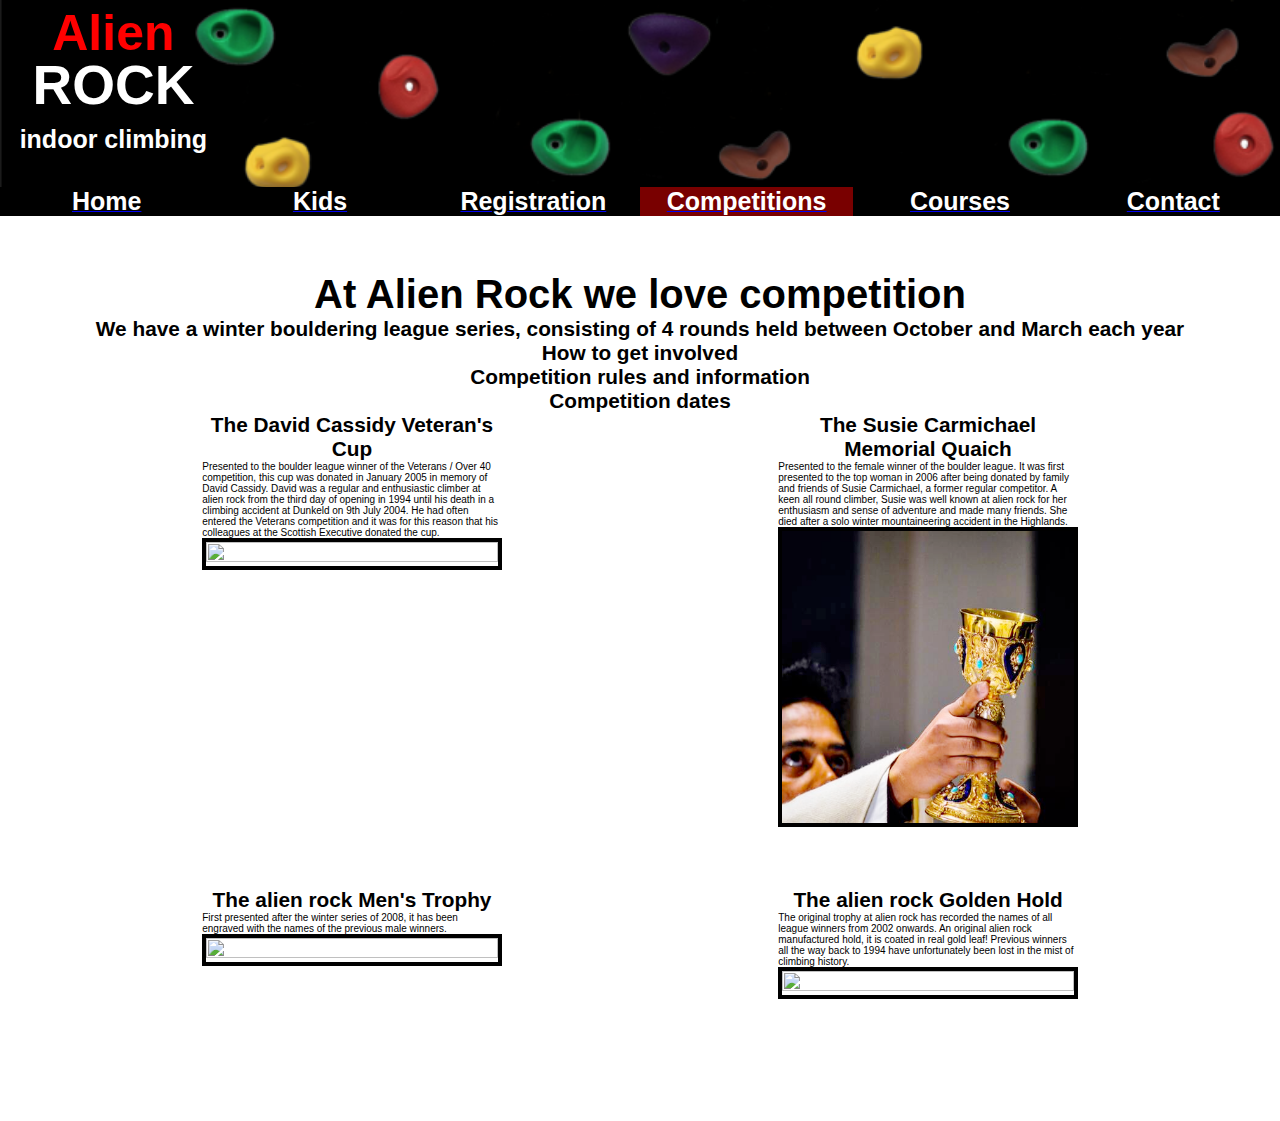
==== comps.html @ ac3c8593 "Added images and hover function to comps" ====
<!DOCTYPE html>
<html>
	<head>
		<title>Alien Rock</title>
		<link rel="stylesheet" type="text/css" href="mainCss.css">
	</head>

    <script src="comps.js"></script>

    <header>
        <div class="main_logo">
            <p class="logo">
               <span class ="bold_red">Alien<br> </span>
               <span class ="bold">ROCK<br> </span>
               <span class ="light">indoor climbing</span>
           </p>
       </div>
       
       <nav>
           <ul>
               <li><a href = "index.html"><span class="light">Home</a></span></li>
               <li><a href = "u18.html"><span class="light">Kids</a></span></li>
               <li><a href = "registration.html"><span class="light">Registration</a></span></li>
               <li><a href = "comps.html"  class = "active"><span class="light">Competitions</a></span></li>
               <li><a href = "Courses.html"><span  class ="light">Courses</a></span></li>
               <li><a href = "contact.html"><span  class ="light">Contact</a></span></li>
           </ul>
       </nav>
    </header>

	<body>
        <div class="compsMainBody">

            <p class = "title">At Alien Rock we love competition</p>

            <p class="subtitle">We have a winter bouldering league series, consisting 
            of 4 rounds held between October and March each year</p>
            

            <p class="subtitle">How to get involved</p>

            <div id="rulesNinfo">
                <p class="subtitle">Competition rules and information</p>
            </div>

            <p class="subtitle">Competition dates</p>
            

            <div class="trophies">
                <div id="davCasCup"; class="trophy";>
                    <p class="subtitle">The David Cassidy Veteran's Cup</p>
                    <p class="mainText">Presented to the boulder league winner of the Veterans / Over 40 
                        competition, this cup was donated in January 2005 in memory 
                        of David Cassidy. David was a regular and enthusiastic climber 
                        at alien rock from the third day of opening in 1994 until his
                        death in a climbing accident at Dunkeld on 9th July 2004. 
                        He had often entered the Veterans competition and it was for this reason 
                        that his colleagues at the Scottish Executive donated the cup.</p>
                    <img class = "trophyImg" src="images/trophy1.png" id ="trophImg1" >
                </div>
                <div id="susCarQuaich"; class="trophy";>
                    <p class="subtitle">The Susie Carmichael Memorial Quaich</p>
                    <p class="mainText">Presented to the female winner of the boulder league. 
                        It was first presented to the top woman in 2006 after being donated by family and friends of Susie Carmichael, a former 
                        regular competitor. A keen all round climber, Susie was well known at alien 
                        rock for her enthusiasm and sense of adventure and made many friends. 
                        She died after a solo winter mountaineering accident in the Highlands.</p>
                    <img class = "trophyImg" src="images/trophy2.png" id ="trophImg2">
                </div>
                <div id="menTrophy"; class="trophy";>
                    <p class="subtitle">The alien rock Men's Trophy</p>
                    <p class="mainText">First presented after the winter series of 2008, it has been 
                        engraved with the names of the previous male winners.</p>
                    <img class = "trophyImg" src="images/trophy3.png" id ="trophImg3">
                </div>
                <div id="goldHoldTrophy"; class="trophy";>
                    <p class="subtitle">The alien rock Golden Hold</p>  
                    <p class="mainText">The original trophy at alien rock 
                        has recorded the names of all league winners from 2002 onwards. 
                        An original alien rock manufactured hold, it is coated in real gold leaf! 
                        Previous winners all the way back to 1994 have unfortunately 
                        been lost in the mist of climbing history.</p>  
                    <img class = "trophyImg" src="images/trophy4.png" id ="trophImg4">
                </div>
            </div>
        </div>
	</body>


</html
---- mainCss.css ----
/*Marks additions! :)*/

*{
    box-sizing: border-box;
    margin: 0;
    padding: 0;
    font-family: 'Inter', sans-serif;
}

header{
    display: flex;
    flex-direction: column;
    height: 208px;
    background: url(images/alienbg.png) no-repeat;
    background-size: cover;
    clear: both;
}

.logo{
    text-align: center;
    font-weight: 900;
    line-height: 40px;
    white-space: nowrap;
  }

  .bold_red{
    color:#FF0000;
    font-size: 50px;
}

.bold{
    color:#ffffff;
    font-size: 55px;
}

.light{
    color:#ffffff;
    font-size: 25px;
}

.main_logo{ 
    margin-top: 1%;
    margin-left: 3%;
    flex-direction: column;
    height: 100%;
    width: 150px;   
    display: flex;
    justify-content: center;
    align-items: center;
}

li{
    margin: 0 20px;
}

header ul{
    display: flex;
    justify-content: center;    
}

nav{
    margin-top: 24px;
    background-color: black;
    justify-content: space-around;
    align-content: space-between;
    flex-direction: row;
}

nav li{
    display: inline;
    float: left;
    width: 20%;
    margin:0;
    font-weight: 900;
}

nav li a{
    text-align: center;
    display: block;
}

.active{
    text-align: center;
    display: block;
    background-color: #790000;
}


/* footer*/
.title{
    text-align: center;
    font-size: 40px;
    font-weight: bold;
}

/* U18*/

.U18{
    color: rgb(0, 0, 0);
    text-align: center;
    font-size: 20px;
}








/* Age stuff*/



.dataChooser{
    display: flex;
}

#ageMenu, #typeMenu{
    flex: 1;
}



#ageMenu ul{
    margin: 0;
    padding: 0;
    width: 100%;
    padding-left: 0%;
    
}




#ageList li{
    list-style-position: inside;
    text-align: center;
    background-color: rgb(118, 87, 66);
    padding: 2%;
    width: 200px;
    display: none;
    border-radius: 5px;
    background-color: rgb(255, 255, 255);
    border: 3px solid rgb(177, 0, 0)
}

#ageList li:hover{
    background-color: rgb(0, 0, 0);
    color: rgb(255, 255, 255);;
}


#ageSelect{
    width: 200px;
    padding: 10px 0px 10px 0px;
    font-size: 20px;
    display: inline-block;
    border-radius: 5px;
    background-color: rgb(180, 62, 62);
    border: 3px solid rgb(0, 0, 0);
}

#ageSelect:hover{
    background-color: rgb(91, 150, 154);
}



.kidReviews .actualImage{
    float: left;
    width: 30%;
    margin: 0px 1.6% 0px 1.6%;
    display: block;
    border: 4px solid rgb(0, 0, 0);
}





/* activity stuff*/


#activityMenu{
    margin-left: 33%;
}

#activityMenu ul{
    margin: 0;
    padding: 0;
    width: 16%;
    padding-left: 5%;
}


#alienBlockSelect{
    border-top-left-radius: 15px;
    border-top-right-radius: 15px;
}

#kidsClubSelect{
    border-bottom-right-radius: 15px;
    border-bottom-left-radius: 15px;
}

#typeList li{
    list-style-position: inside;
    text-align: center;
    background-color: rgb(118, 87, 66);
    padding: 2%;
    width: 200px;
    display: none;
    border-radius: 5px;
    background-color: rgb(255, 255, 255);
    border: 3px solid rgb(177, 0, 0)
}

#typeList li:hover{
    background-color: rgb(0, 0, 0);
    color: rgb(255, 255, 255);;
}


#typeSelect{
    padding: 10px 0px 10px 0px;
    width: 200px;
    display: inline-block;
    text-decoration: none;
    border-radius: 5px;
    background-color: rgb(180, 62, 62);
    border: 3px solid rgb(0, 0, 0)
}

#typeSelect:hover{
    background-color: rgb(91, 150, 154);
}



/*outputs*/


.dataChooser{
    display: flex;
    position: relative;
}


.outputHeading{

    font-size: 20px;
    font-weight: bold;
    color: #790000;
}

#outputDetailsTitle{
    font-size: 20px;
    font-weight: bold;
}


.outputHeading, #outputGeneral, #outputDetails, #outputBooking, #outputBookingDetails, #outputDetailsTitle{
    display: none;
}


/*comps*/

.trophies{
    display: flex;
    flex-direction: row;
    flex-wrap: wrap;
    justify-content: space-around;
}

.mainText{
    font-size:x-small;
}

.trophy{
    width: 50%;
    height: 25%;
    padding-left: 12%;
    padding-right: 12%;
    margin-bottom: 5%;
}

.trophyImg{
    width: 100%;
    height: 50%;
}


.subtitle{
    font-size: 130%;
    font-weight: bold;
    text-align: center;
}

.compsMainBody{
    margin: 5%;
}
#trophImg1, #trophImg2, #trophImg3, #trophImg4{
    border: 4px solid rgb(0, 0, 0);
}


/*registration*/


.alienRockRegister{
    font-size: 20px;
    padding-left: 40px;
    /*border:20px Double red;*/
    text-align: center;

}

.alienRockRegister ul li{
    list-style-type: none;
}

    
.application-img{
    overflow: hidden;
    display: inline-block;
    float: center;
    
}
    
.img-1, .img-2{
    display: inline-block;
    float: left;
    width: 50%;
}


 
.privacyDetails{
    text-align: center;
    margin-top: 500px;
    font-size: 111%;
    padding: 0% 10% 0% 10%;
}

#actualImg1, #actualImg2, .resisterImg{
    border: 4px solid rgb(0, 0, 0);
}


/*contact*/
.mapImage{
    display: block;
    margin-left: auto;
    margin-right: auto;
}

.contactTitle{
    font-size: 40px;
    font-weight: bold;
}



.leftHandContact{
    float: left;
    width: 50%;
    text-align: center;
}

.rightHandContact{
    float: left;
    width: 50%;
    text-align: center;
}


.contactDetails{
    font-size: 20px;
    background: linear-gradient(
        to right,
        rgb(152, 192, 249) 0%,
        rgb(152, 192, 249) 50%,
        rgb(255, 255, 255) 50%,
        rgb(255, 255, 255) 100%
    );
}




/*home*/

.homeSubText{
    flex: 1;
    padding-left: 10%;
    padding-right: 10%;
}


.homeBody{
    font-size: 120%;
    display: flex;
    text-align: center;
    padding-bottom: 2%;
    padding-top: 2%;
}

.actualImage{
    float: left;
    width: 30%;
    margin: 0px 1.6% 0px 1.6%;
    display: block;
    border: 4px solid #000000;
    background: #000000;



}

.imageSection{
    display: block;
}

.caption{
    text-align: center;
    padding: 0px 40px 0px 40px;
    background-color: black;
    color: #ffffff;
    font-weight: 900;
    font-size: 25px;
    height: 200px;
}



.caption .boldRed{
    font-weight: 900;
    color:#FF0000;
    font-size: 40px;
}

.caption .bold{
    font-weight: 900;
    color:#ffffff;
    font-size: 40px;
}

.actualImage a{
    display: block;
    height: 100%;
}


/*courses*/

#taster, #adult, #improver, #leading, #parents{
    display: none;
}

#courseSelection li{
    list-style-position: inside;
    text-align: center;
    background-color: rgb(0, 0, 0);
    width: 20%;
    display: block;
    border-radius: 10px;
    color: #ffffff;
    font-size: 20px;
    font-weight: 600;
}


#courseSelection li:hover{
    background-color: rgb(154, 98, 91);
}


#courseSelection{
    display: flex;
    justify-content: center; 
    justify-content: space-around;
    align-content: space-between;
    flex-direction: row;
}

.courses{
    text-align: center;
    font-size: 120%;
}

.courses h2{
    color: rgb(143, 0, 0);
}

.courses ul li{
    list-style-type: none;
}
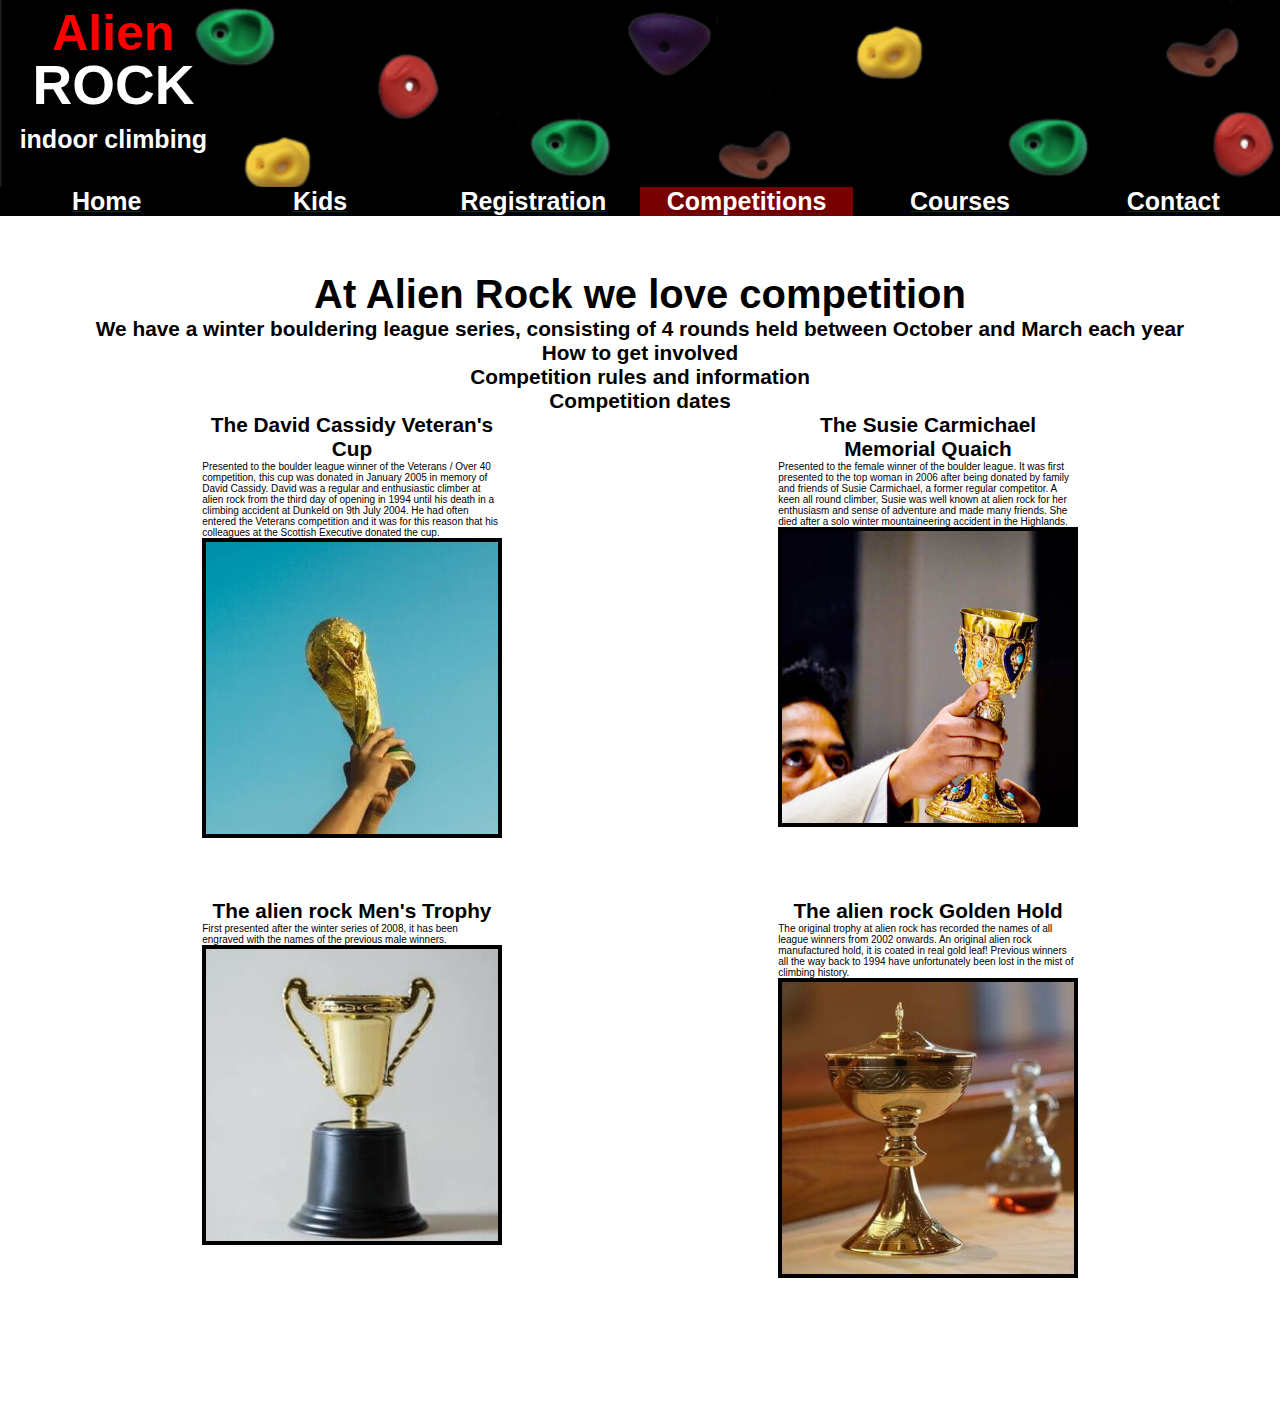
==== commit 62f29b3d: "changed images links from png to jpg" ====
--- a/comps.html
+++ b/comps.html
@@ -56,7 +56,7 @@
                         death in a climbing accident at Dunkeld on 9th July 2004. 
                         He had often entered the Veterans competition and it was for this reason 
                         that his colleagues at the Scottish Executive donated the cup.</p>
-                    <img class = "trophyImg" src="images/trophy1.png" id ="trophImg1" >
+                    <img class = "trophyImg" src="images/trophy1.jpg" id ="trophImg1" >
                 </div>
                 <div id="susCarQuaich"; class="trophy";>
                     <p class="subtitle">The Susie Carmichael Memorial Quaich</p>
@@ -71,7 +71,7 @@
                     <p class="subtitle">The alien rock Men's Trophy</p>
                     <p class="mainText">First presented after the winter series of 2008, it has been 
                         engraved with the names of the previous male winners.</p>
-                    <img class = "trophyImg" src="images/trophy3.png" id ="trophImg3">
+                    <img class = "trophyImg" src="images/trophy3.jpg" id ="trophImg3">
                 </div>
                 <div id="goldHoldTrophy"; class="trophy";>
                     <p class="subtitle">The alien rock Golden Hold</p>  
@@ -80,7 +80,7 @@
                         An original alien rock manufactured hold, it is coated in real gold leaf! 
                         Previous winners all the way back to 1994 have unfortunately 
                         been lost in the mist of climbing history.</p>  
-                    <img class = "trophyImg" src="images/trophy4.png" id ="trophImg4">
+                    <img class = "trophyImg" src="images/trophy4.jpg" id ="trophImg4">
                 </div>
             </div>
         </div>
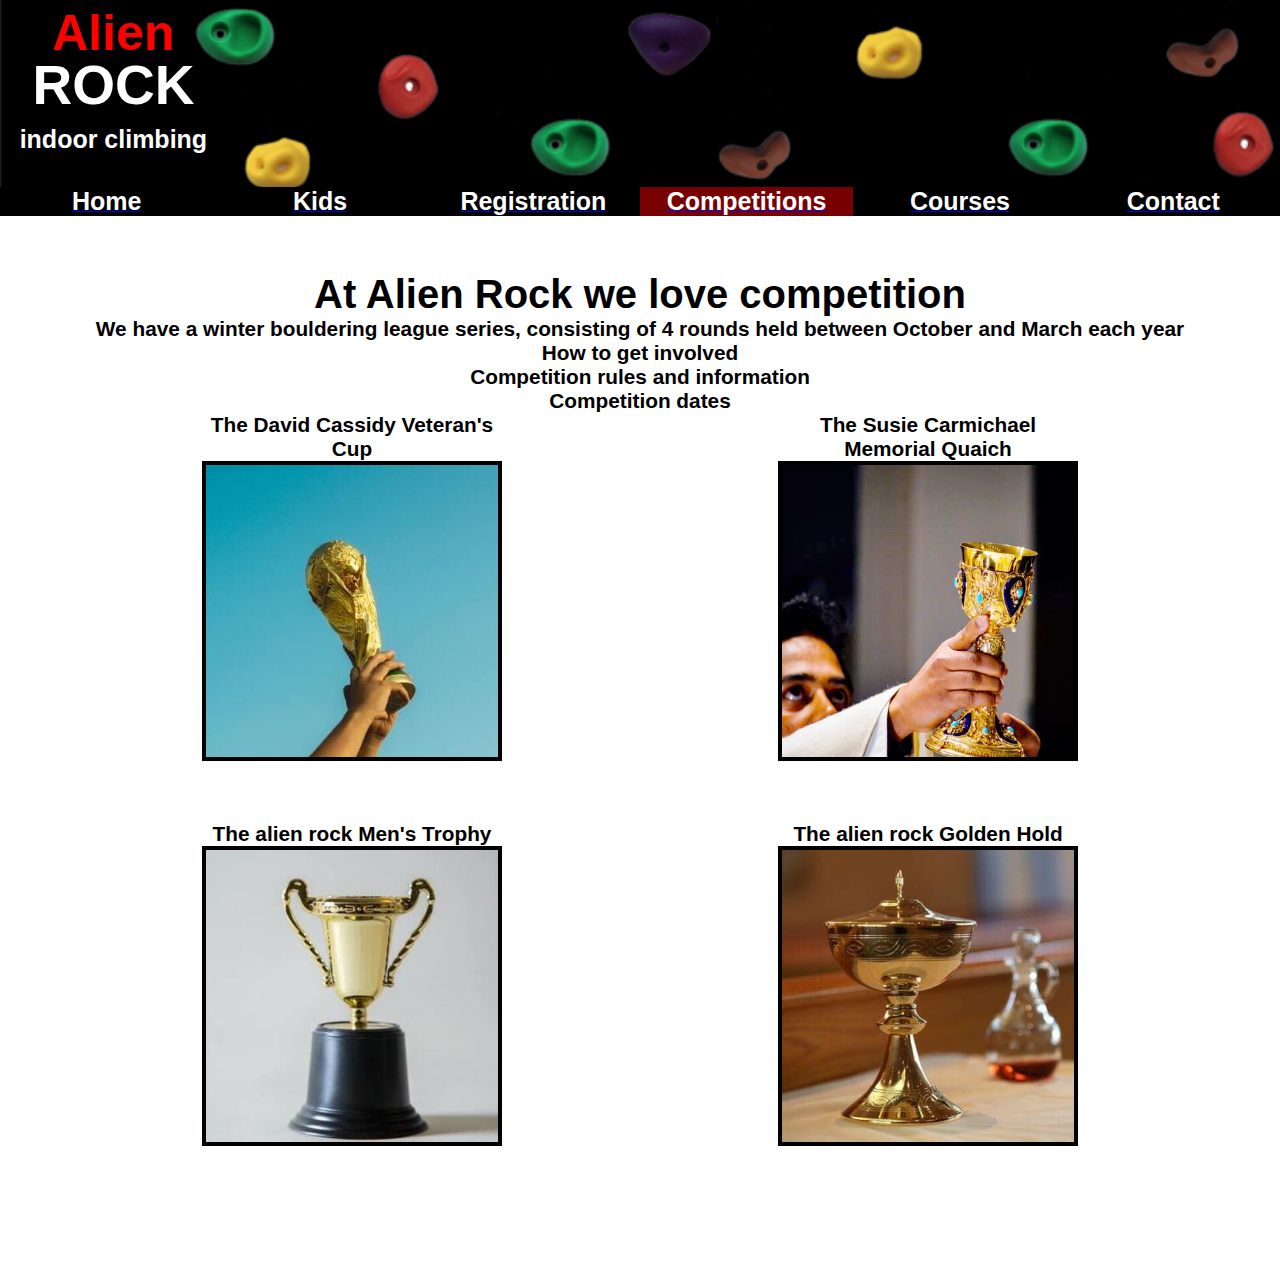
==== commit 4f794758: "Removed text already found in images" ====
--- a/comps.html
+++ b/comps.html
@@ -49,37 +49,18 @@
             <div class="trophies">
                 <div id="davCasCup"; class="trophy";>
                     <p class="subtitle">The David Cassidy Veteran's Cup</p>
-                    <p class="mainText">Presented to the boulder league winner of the Veterans / Over 40 
-                        competition, this cup was donated in January 2005 in memory 
-                        of David Cassidy. David was a regular and enthusiastic climber 
-                        at alien rock from the third day of opening in 1994 until his
-                        death in a climbing accident at Dunkeld on 9th July 2004. 
-                        He had often entered the Veterans competition and it was for this reason 
-                        that his colleagues at the Scottish Executive donated the cup.</p>
                     <img class = "trophyImg" src="images/trophy1.jpg" id ="trophImg1" >
                 </div>
                 <div id="susCarQuaich"; class="trophy";>
                     <p class="subtitle">The Susie Carmichael Memorial Quaich</p>
-                    <p class="mainText">Presented to the female winner of the boulder league. 
-                        It was first presented to the top woman in 2006 after being donated by family and friends of Susie Carmichael, a former 
-                        regular competitor. A keen all round climber, Susie was well known at alien 
-                        rock for her enthusiasm and sense of adventure and made many friends. 
-                        She died after a solo winter mountaineering accident in the Highlands.</p>
                     <img class = "trophyImg" src="images/trophy2.png" id ="trophImg2">
                 </div>
                 <div id="menTrophy"; class="trophy";>
                     <p class="subtitle">The alien rock Men's Trophy</p>
-                    <p class="mainText">First presented after the winter series of 2008, it has been 
-                        engraved with the names of the previous male winners.</p>
                     <img class = "trophyImg" src="images/trophy3.jpg" id ="trophImg3">
                 </div>
                 <div id="goldHoldTrophy"; class="trophy";>
                     <p class="subtitle">The alien rock Golden Hold</p>  
-                    <p class="mainText">The original trophy at alien rock 
-                        has recorded the names of all league winners from 2002 onwards. 
-                        An original alien rock manufactured hold, it is coated in real gold leaf! 
-                        Previous winners all the way back to 1994 have unfortunately 
-                        been lost in the mist of climbing history.</p>  
                     <img class = "trophyImg" src="images/trophy4.jpg" id ="trophImg4">
                 </div>
             </div>
--- a/mainCss.css
+++ b/mainCss.css
@@ -367,6 +367,7 @@
     float: left;
     width: 50%;
     text-align: center;
+    background-color: rgb(152, 192, 249);
 }
 
 .rightHandContact{
@@ -376,16 +377,7 @@
 }
 
 
-.contactDetails{
-    font-size: 20px;
-    background: linear-gradient(
-        to right,
-        rgb(152, 192, 249) 0%,
-        rgb(152, 192, 249) 50%,
-        rgb(255, 255, 255) 50%,
-        rgb(255, 255, 255) 100%
-    );
-}
+
 
 
 
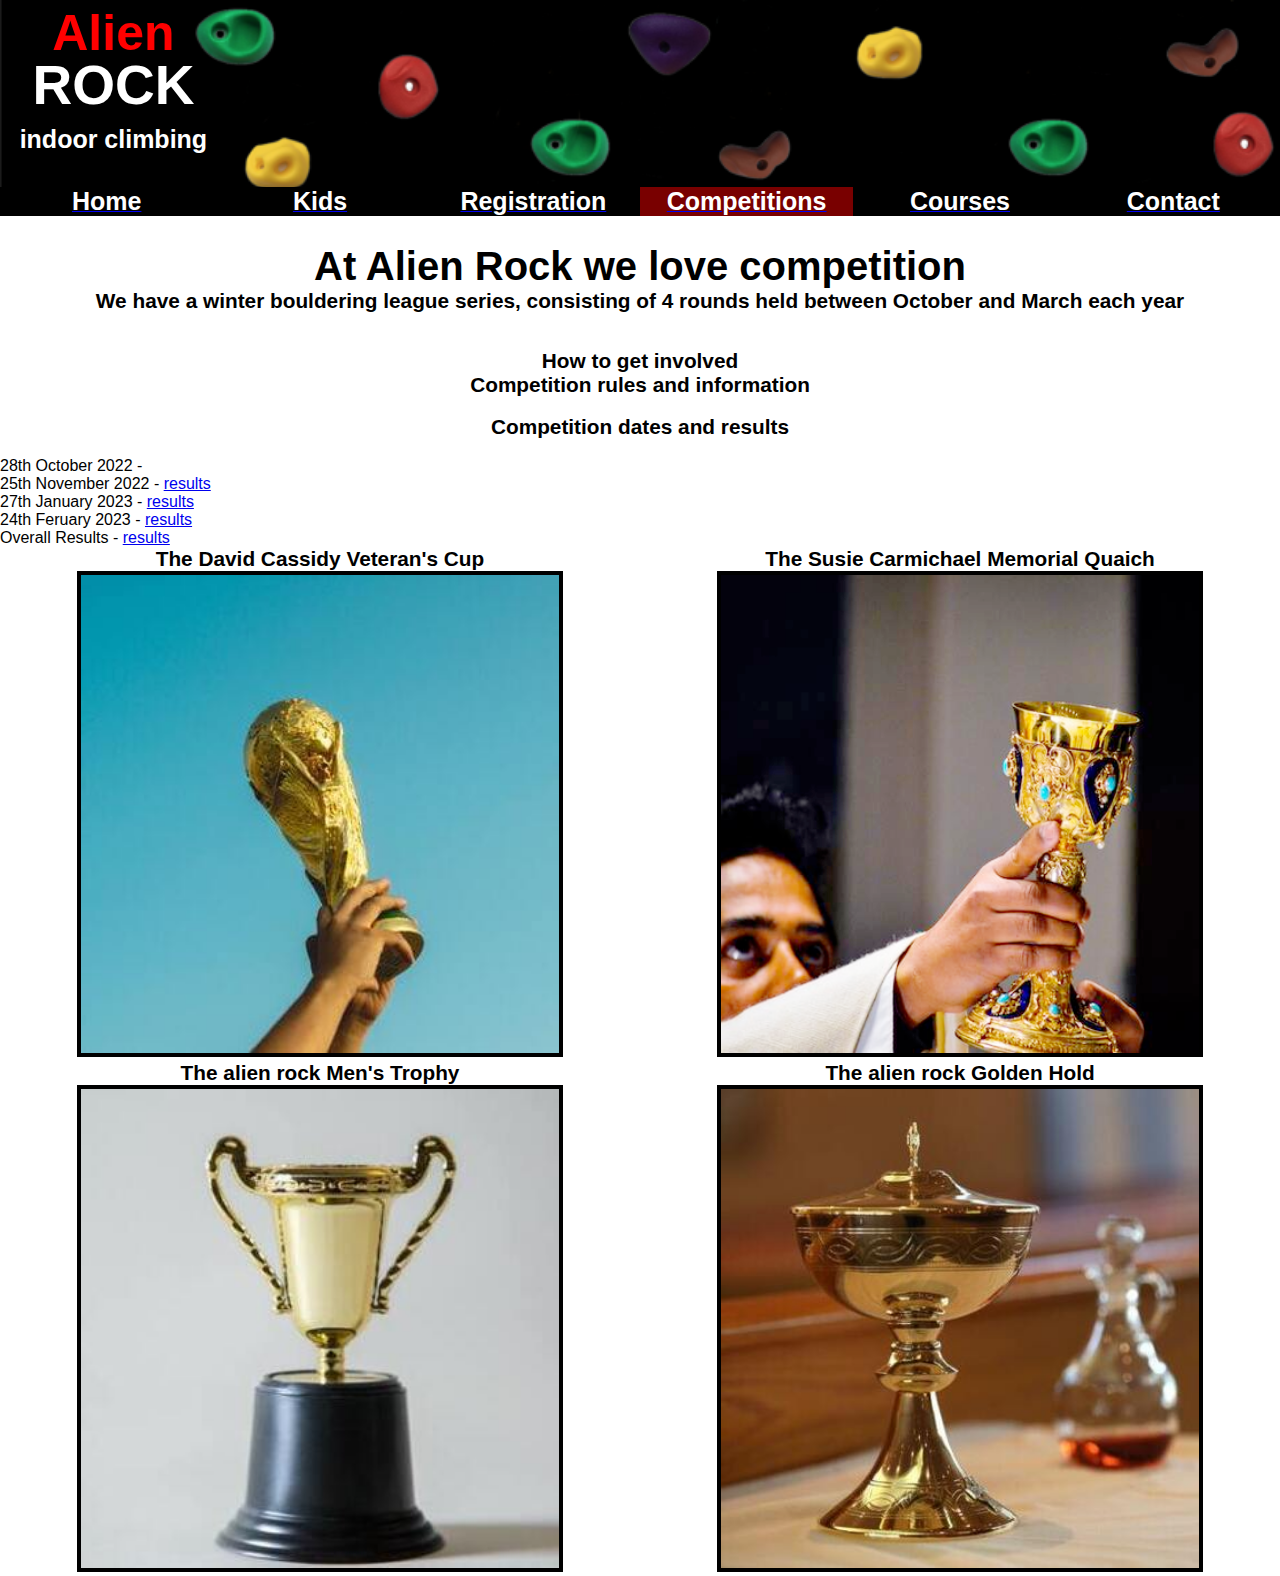
==== commit 82e936ad: "Added links to pdfs" ====
--- a/comps.html
+++ b/comps.html
@@ -28,23 +28,33 @@
        </nav>
     </header>
 
-	<body>
-        <div class="compsMainBody">
+	<br>
+        <br class="compsMainBody">
 
             <p class = "title">At Alien Rock we love competition</p>
 
             <p class="subtitle">We have a winter bouldering league series, consisting 
             of 4 rounds held between October and March each year</p>
             
+            <br>
+            <br>
 
-            <p class="subtitle">How to get involved</p>
+            <div id="howToGetInvolved">
+                <p class="subtitle">How to get involved</p>
+             </div> 
 
             <div id="rulesNinfo">
                 <p class="subtitle">Competition rules and information</p>
             </div>
+            <br id="compDates">
+            <p class="subtitle">Competition dates and results</p>
 
-            <p class="subtitle">Competition dates</p>
-            
+            <br class="mainText">
+                28th October 2022 - <a href="/PDFs/1st comp results.pdf"></a></br>25th November 2022 - <a href="/PDFs/2nd comp results.pdf">results</a></br>
+                27th January 2023 - <a href="/PDFs/3rd comp results.pdf">results</a></br>24th Feruary 2023 - <a href="/PDFs/4th comp results.pdf">results</a></br>
+                Overall Results - <a href="/PDFs/Overall results any year.pdf">results</a>
+            </p>
+             </div>
 
             <div class="trophies">
                 <div id="davCasCup"; class="trophy";>
--- a/mainCss.css
+++ b/mainCss.css
@@ -281,16 +281,24 @@
 .trophy{
     width: 50%;
     height: 25%;
-    padding-left: 12%;
-    padding-right: 12%;
-    margin-bottom: 5%;
+    padding-left: 6%;
+    padding-right: 6%;
+    margin:0%,6%,5%,6%;
+
+
 }
 
 .trophyImg{
     width: 100%;
     height: 50%;
-}
-
+
+    min-width: 250px;
+    min-height: 250px;
+}
+
+.trophy .subtitle{
+    min-width: 250px;
+}
 
 .subtitle{
     font-size: 130%;
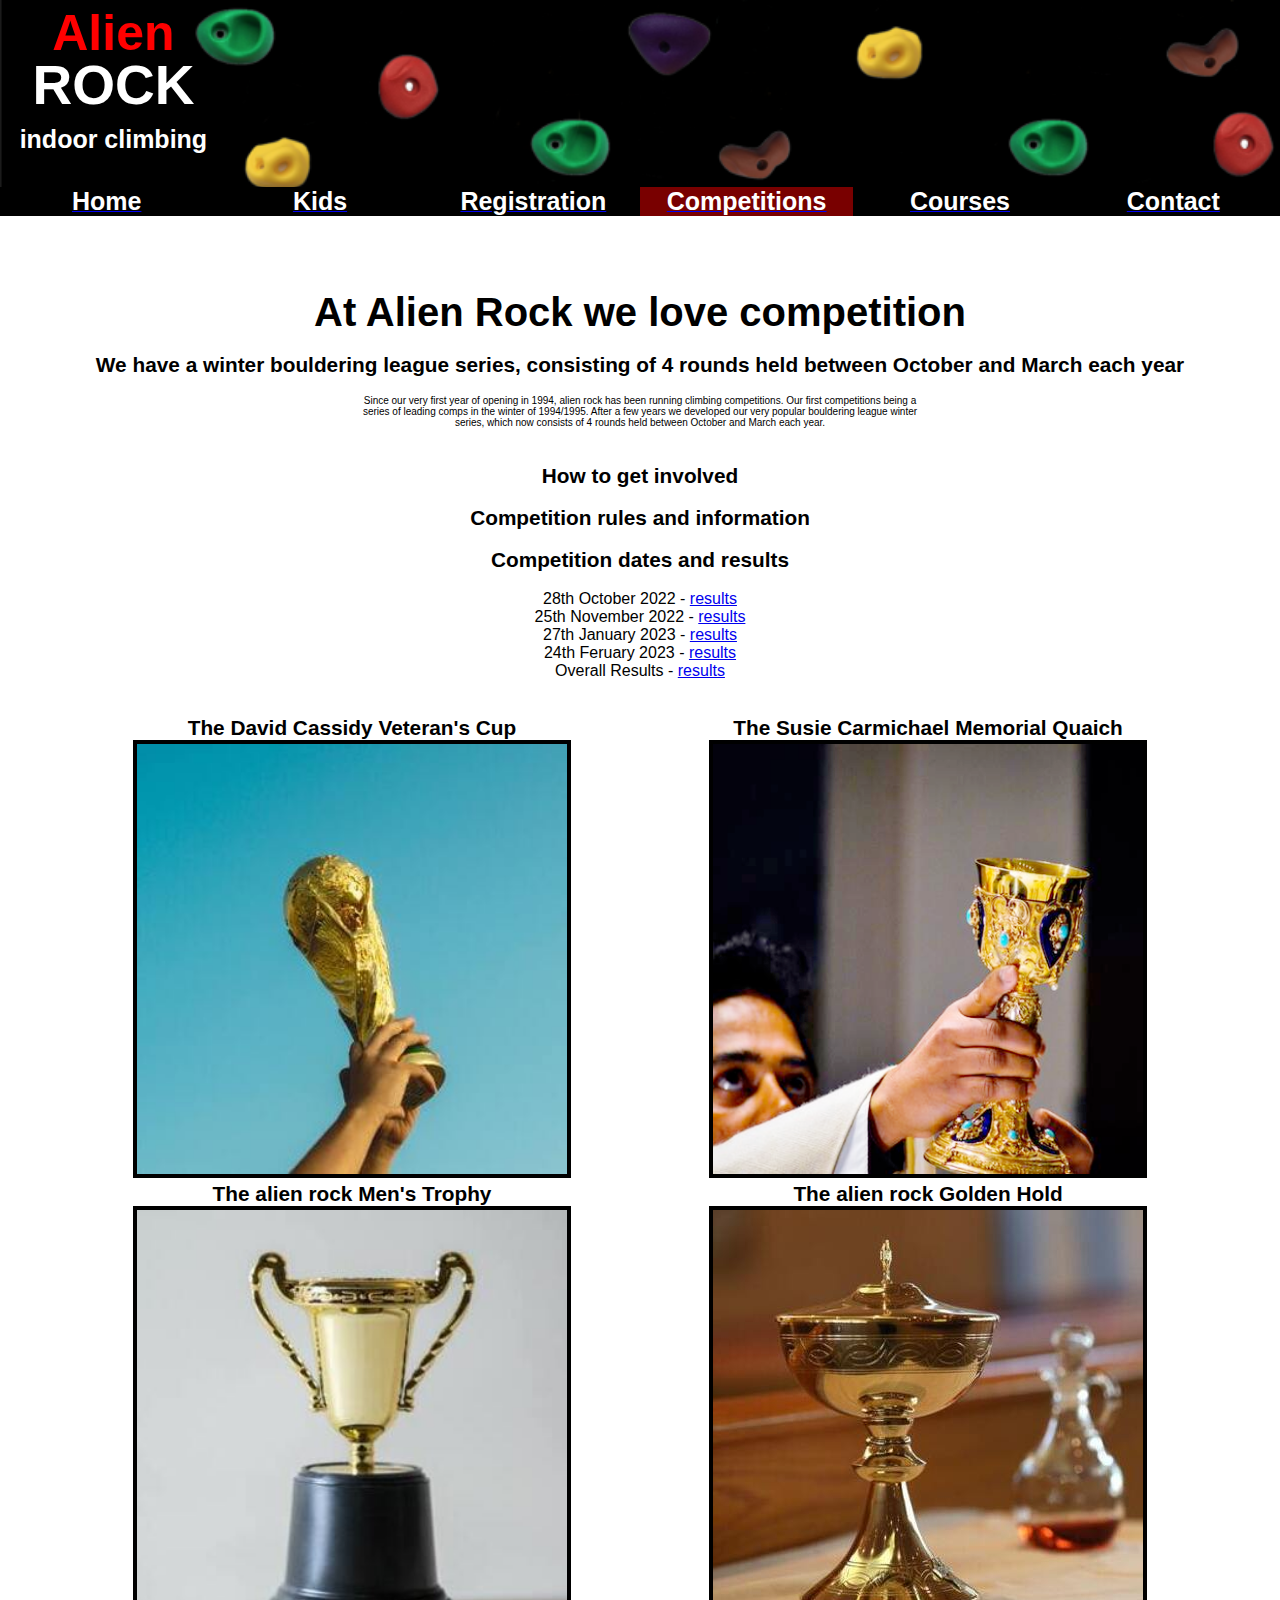
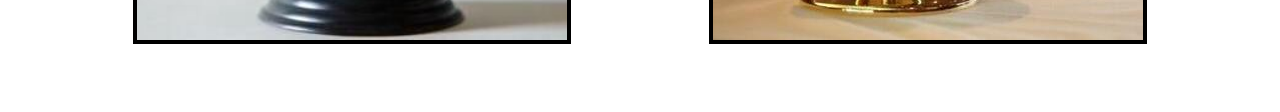
==== commit db55bc5e: "Added Rest of content to page" ====
--- a/comps.html
+++ b/comps.html
@@ -29,32 +29,53 @@
     </header>
 
 	<br>
-        <br class="compsMainBody">
+        <div class="compsMainBody">
+            <div id="upperBody">
+                <p class = "title">At Alien Rock we love competition</p>
 
-            <p class = "title">At Alien Rock we love competition</p>
+                <br>
 
-            <p class="subtitle">We have a winter bouldering league series, consisting 
-            of 4 rounds held between October and March each year</p>
-            
+                <p class="subtitle">We have a winter bouldering league series, consisting 
+                of 4 rounds held between October and March each year</p>
+
+                <br>
+
+                <p class="mainText">Since our very first year of opening in 1994, 
+                    alien rock has been running climbing competitions. 
+                    Our first competitions being a series of leading comps 
+                    in the winter of 1994/1995.  After a few years we developed 
+                    our very popular 
+                    bouldering league winter series, which now consists of 4 
+                    rounds held between October and March each year.</p>
+            </div>
+
             <br>
             <br>
 
             <div id="howToGetInvolved">
                 <p class="subtitle">How to get involved</p>
-             </div> 
+            </div> 
+
+            <br>
 
             <div id="rulesNinfo">
-                <p class="subtitle">Competition rules and information</p>
+                <a href="/PDFs/BOULDER COMP RULES.pdf"><p class="subtitle">Competition rules and information</p></a>
             </div>
-            <br id="compDates">
-            <p class="subtitle">Competition dates and results</p>
 
-            <br class="mainText">
-                28th October 2022 - <a href="/PDFs/1st comp results.pdf"></a></br>25th November 2022 - <a href="/PDFs/2nd comp results.pdf">results</a></br>
-                27th January 2023 - <a href="/PDFs/3rd comp results.pdf">results</a></br>24th Feruary 2023 - <a href="/PDFs/4th comp results.pdf">results</a></br>
-                Overall Results - <a href="/PDFs/Overall results any year.pdf">results</a>
-            </p>
-             </div>
+            <br>
+
+            <div id="compDates">
+                <p class="subtitle">Competition dates and results</p>
+
+                <br class="mainText">
+                    28th October 2022 - <a href="/PDFs/1st comp results.pdf">results</a></br>25th November 2022 - <a href="/PDFs/2nd comp results.pdf">results</a></br>
+                    27th January 2023 - <a href="/PDFs/3rd comp results.pdf">results</a></br>24th Feruary 2023 - <a href="/PDFs/4th comp results.pdf">results</a></br>
+                    Overall Results - <a href="/PDFs/Overall results any year.pdf">results</a>
+                </p>
+            </div>
+
+            <br>
+            <br>
 
             <div class="trophies">
                 <div id="davCasCup"; class="trophy";>
--- a/mainCss.css
+++ b/mainCss.css
@@ -300,6 +300,25 @@
     min-width: 250px;
 }
 
+#upperBody{
+    padding:0%,5%,0%,5%;
+}
+
+#upperBody .mainText{
+    text-align: center;
+    padding-left: 25%;
+    padding-right: 25%;
+}
+
+#compDates{
+text-align: center;
+}
+
+#rulesNinfo a{
+    text-decoration: none;
+    color:#000000;
+}
+
 .subtitle{
     font-size: 130%;
     font-weight: bold;
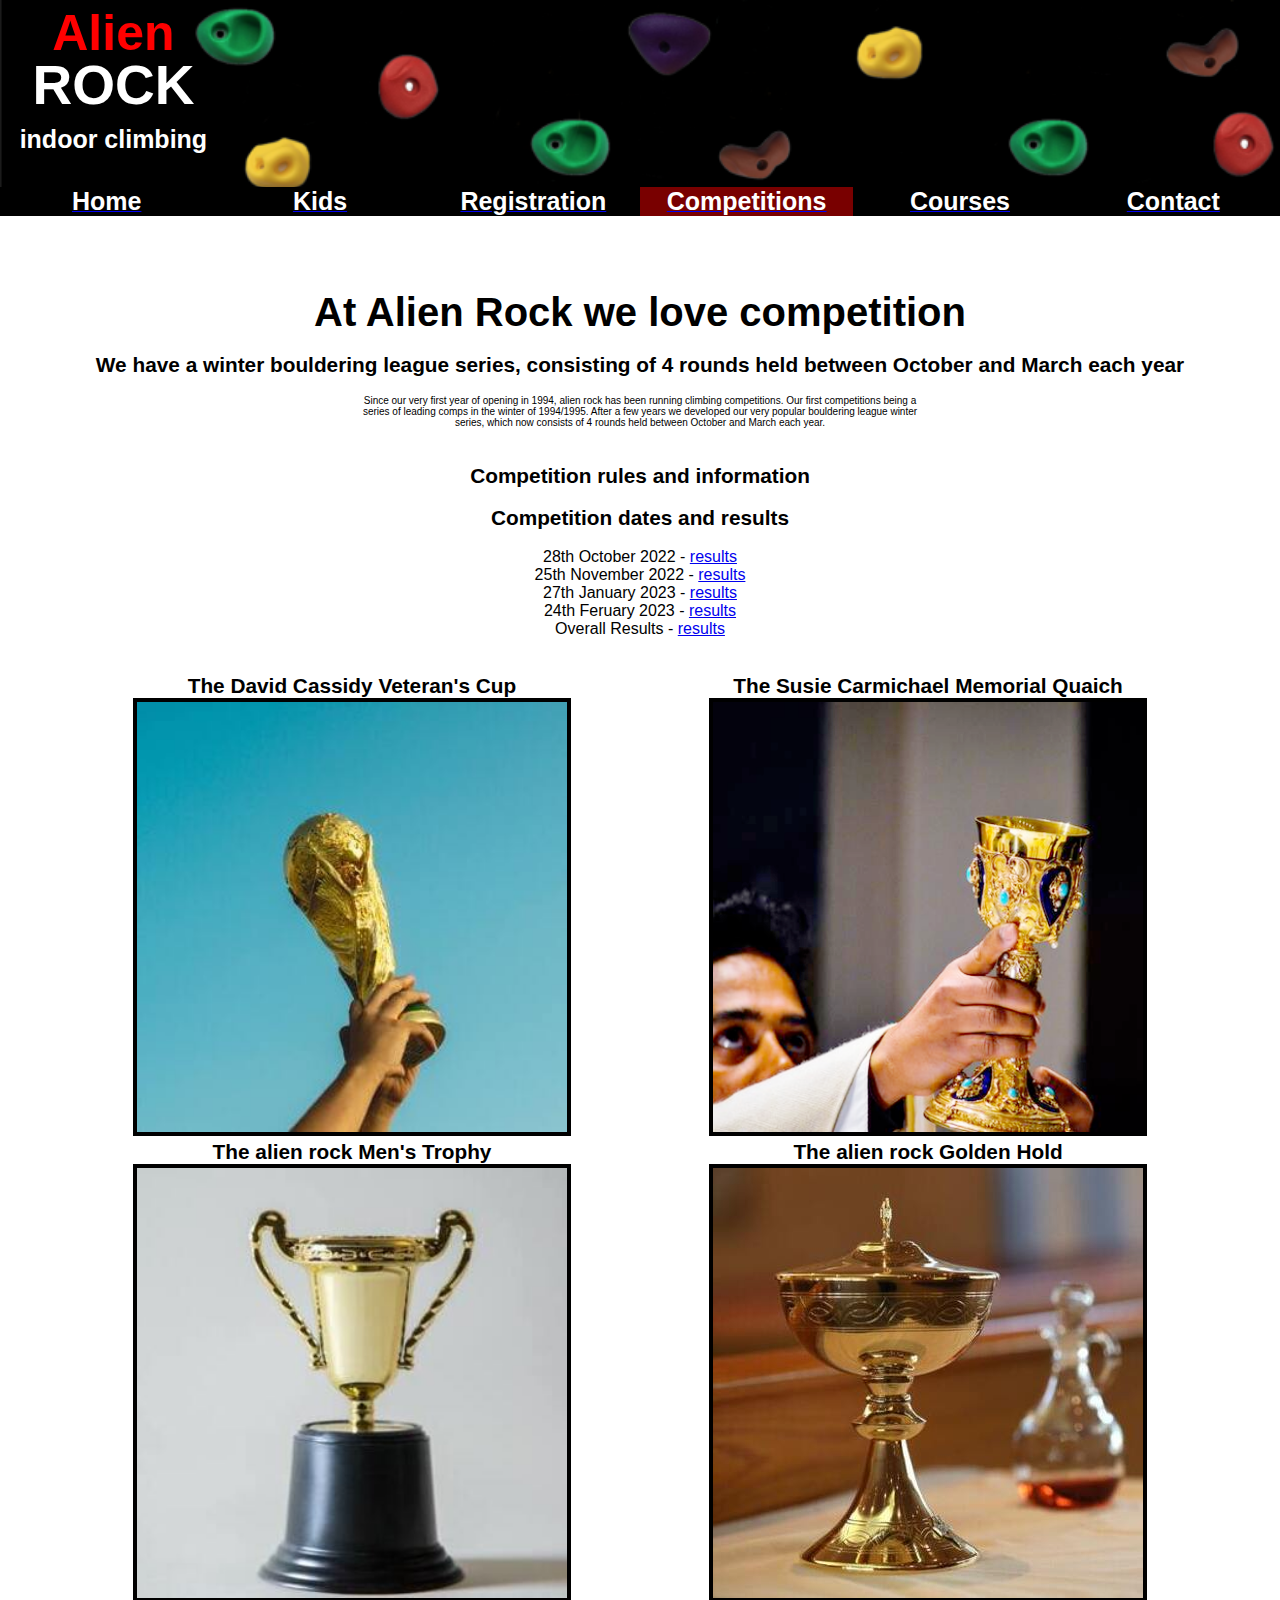
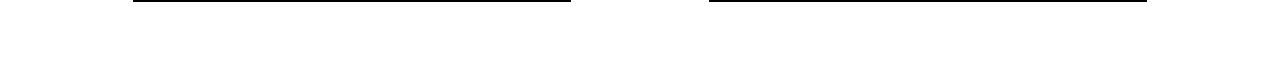
==== commit 7959992e: "br" ====
--- a/comps.html
+++ b/comps.html
@@ -52,12 +52,6 @@
             <br>
             <br>
 
-            <div id="howToGetInvolved">
-                <p class="subtitle">How to get involved</p>
-            </div> 
-
-            <br>
-
             <div id="rulesNinfo">
                 <a href="/PDFs/BOULDER COMP RULES.pdf"><p class="subtitle">Competition rules and information</p></a>
             </div>
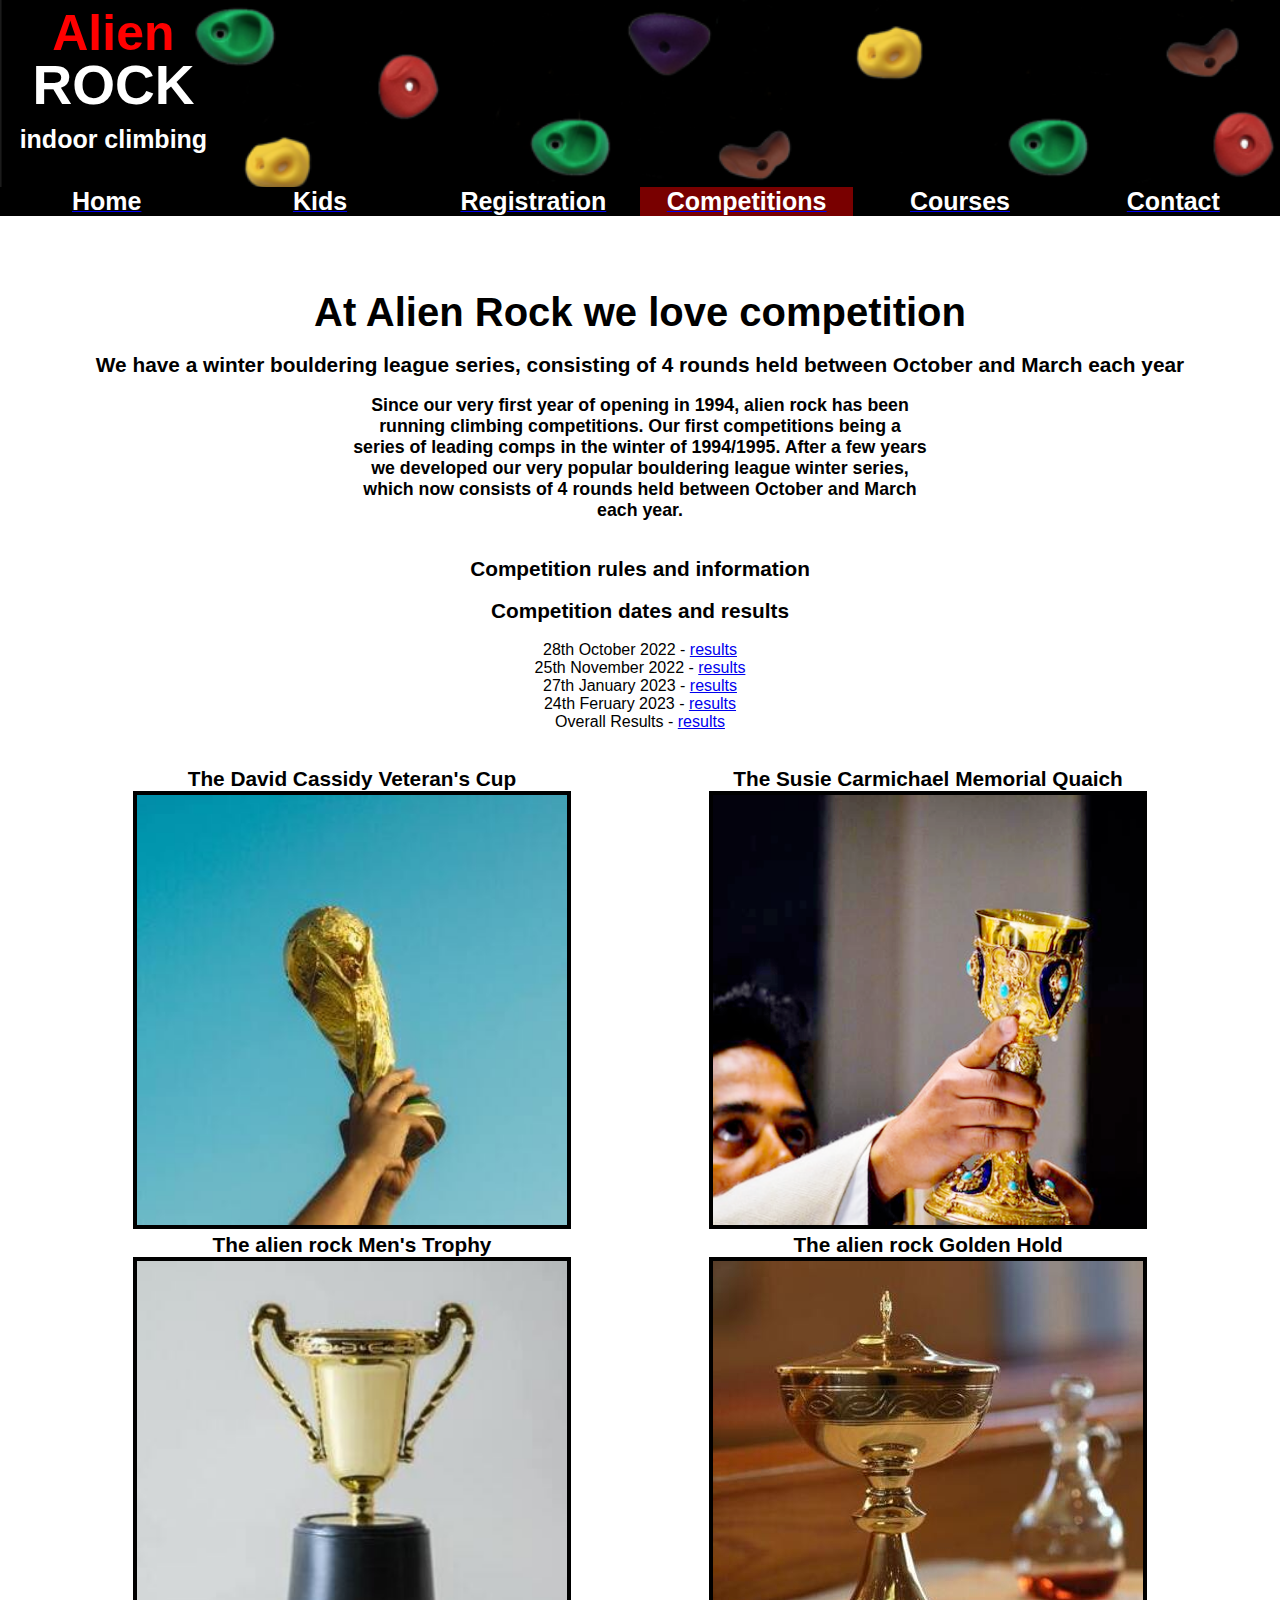
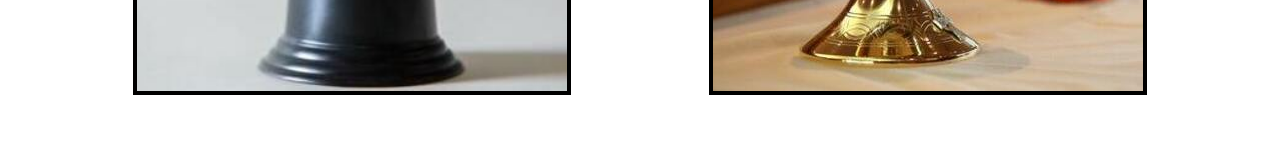
==== commit 4728ee01: "Changed comps font size" ====
--- a/comps.html
+++ b/comps.html
@@ -40,13 +40,13 @@
 
                 <br>
 
-                <p class="mainText">Since our very first year of opening in 1994, 
+                <p class="mainText"><b>Since our very first year of opening in 1994, 
                     alien rock has been running climbing competitions. 
                     Our first competitions being a series of leading comps 
                     in the winter of 1994/1995.  After a few years we developed 
                     our very popular 
                     bouldering league winter series, which now consists of 4 
-                    rounds held between October and March each year.</p>
+                    rounds held between October and March each year.</b></p>
             </div>
 
             <br>
--- a/mainCss.css
+++ b/mainCss.css
@@ -275,7 +275,7 @@
 }
 
 .mainText{
-    font-size:x-small;
+    font-size:111%;
 }
 
 .trophy{
